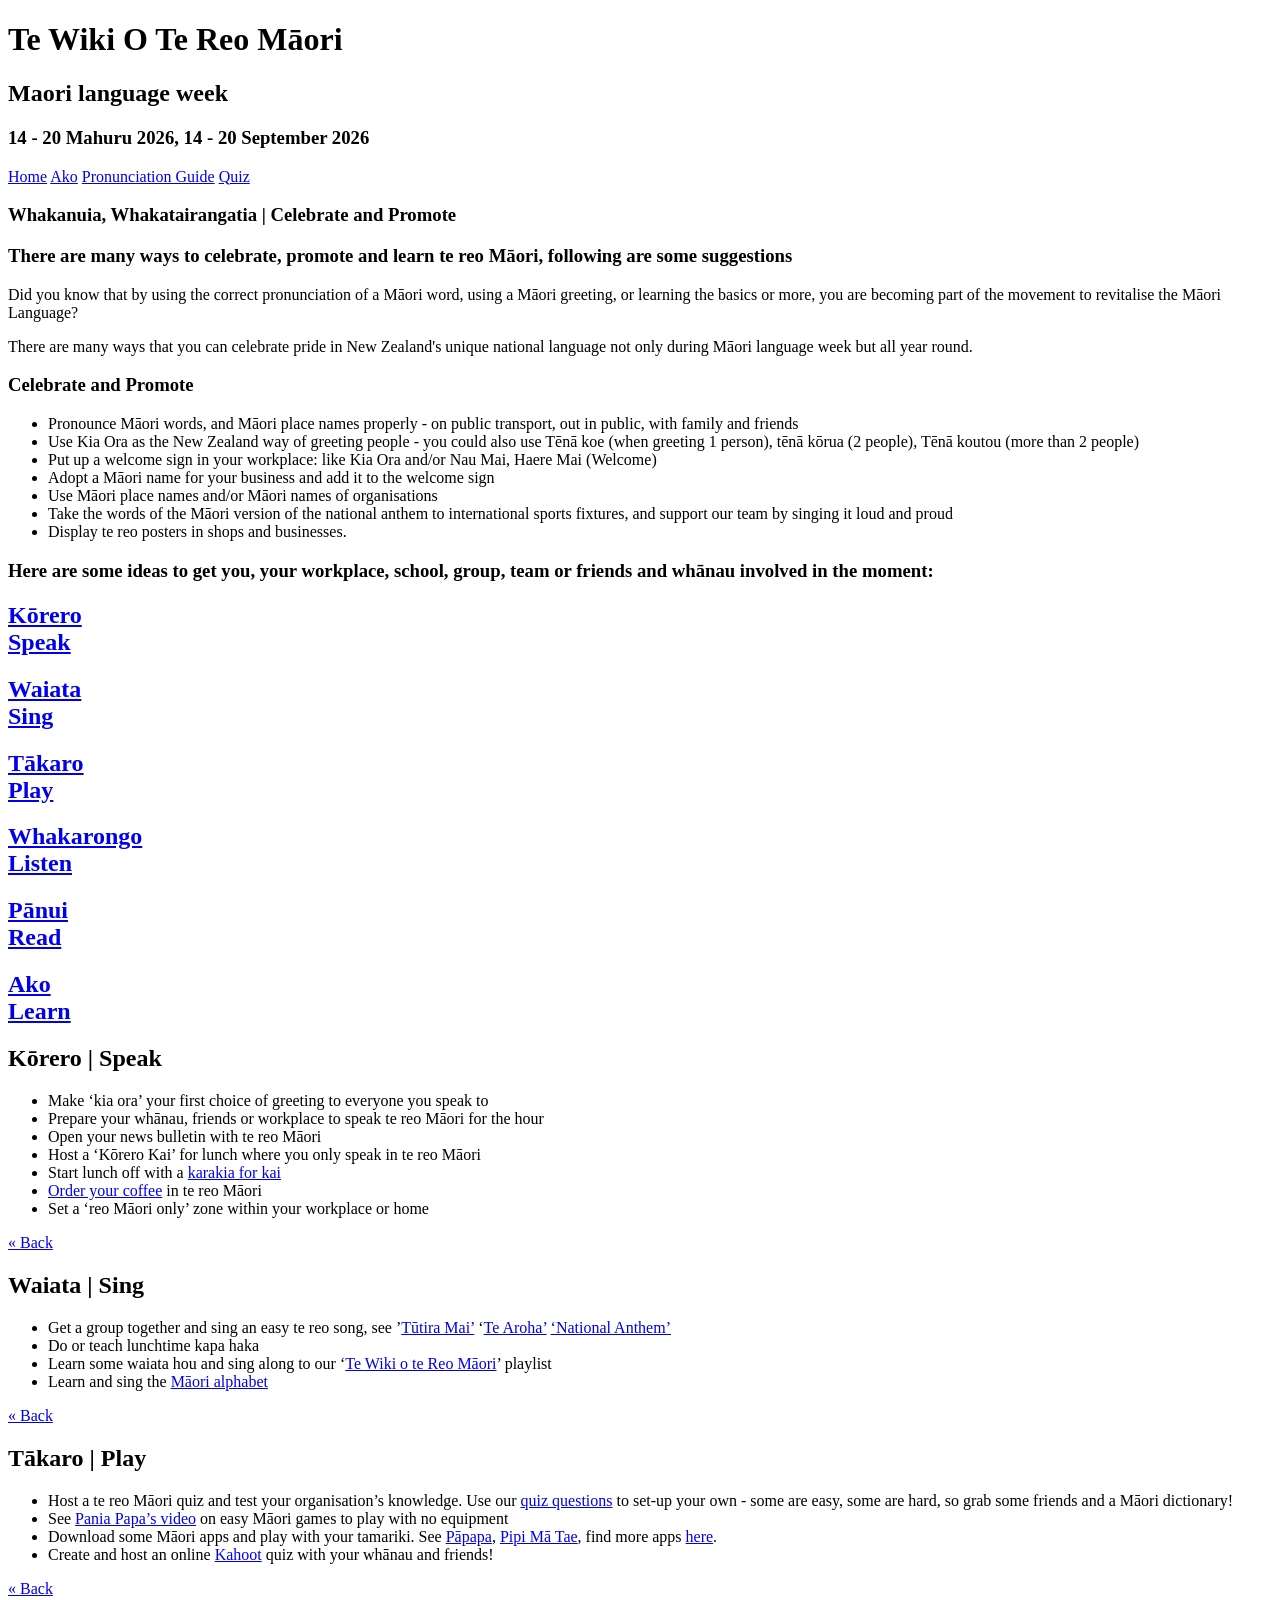
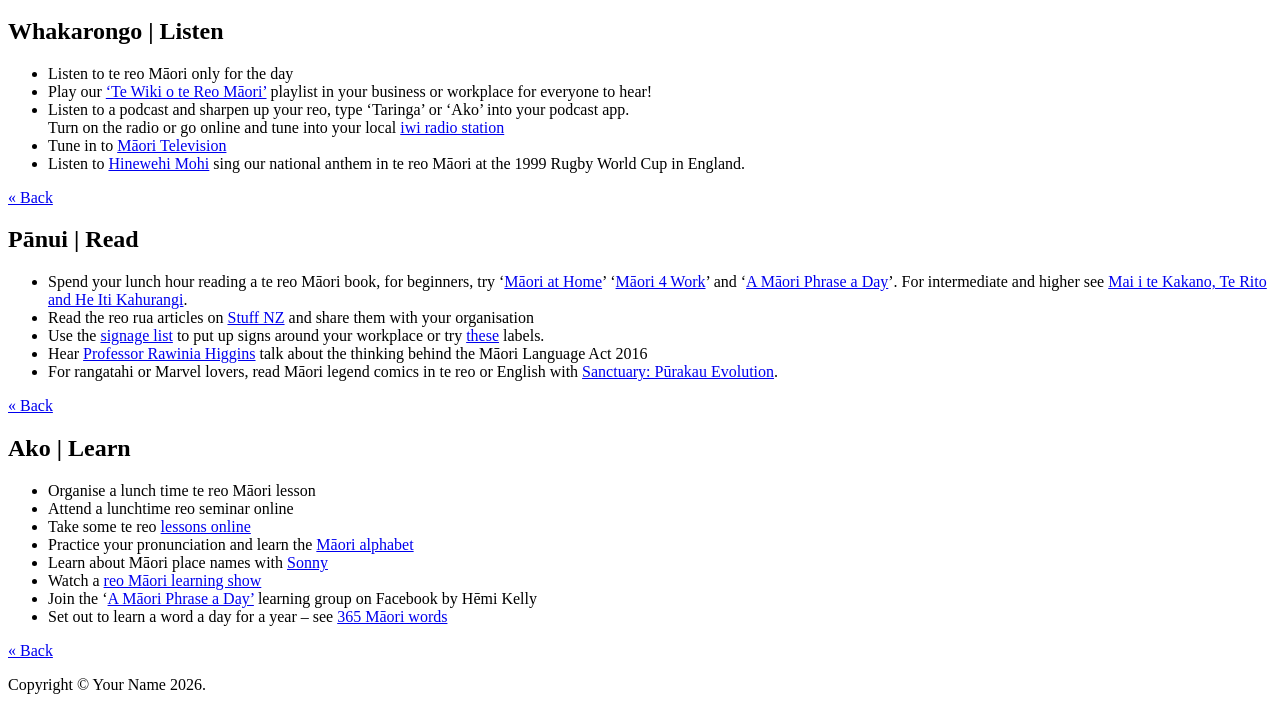
==== ako.html @ b83fb32b "Initial commit" ====
<!DOCTYPE html>
<html lang="mi"> <!-- Māori language. -->
    
    <!-- *****************************
         Author: Your name
         Creation date: 2 August 2026
         ***************************** 
    -->
    
<head>
    <title>Te Wiki O Te Reo Māori</title>
    <meta charset="UTF-8">
    <meta name="viewport" content="width=device-width, initial-scale=1">
    
    <link href="stylesheet.css" rel="stylesheet">
</head>   
    
<body>

    <header>
        <div>
            <h1>Te Wiki O Te Reo Māori</h1>
            <h2>Maori language week</h2>
            <h3>14 - 20 Mahuru 2026, 14 - 20 September 2026</h3>
        </div>

        <nav> <!-- Navigation menu -->
            <a href="index.html">Home</a>
            <a href="ako.html">Ako</a>
            <a href="pronunciation-guide.html">Pronunciation Guide</a>
            <a href="quiz.html">Quiz</a>
        </nav>
    </header>
    
<main>
    <section class="celebrate">
        <article>
            <h1>Whakanuia, Whakatairangatia | Celebrate and Promote</h1>

            <h3>There are many ways to celebrate, promote and learn te reo M&amacr;ori, following are some suggestions</h3>

            <p>Did you know that by using the correct pronunciation of a M&amacr;ori word, using a M&amacr;ori greeting, or learning the basics or more, you are becoming part of the movement to revitalise the M&amacr;ori Language?</p>

            <p>There are many ways that you can celebrate pride in New Zealand's unique national language not only during Māori language week but all year round.</p>

            <h1>Celebrate and Promote</h1>
            
            <ul class="intro-list">
                <li>Pronounce M&amacr;ori words, and M&amacr;ori place names properly - on public transport, out in public, with family and friends</li>
                <li>Use Kia Ora as the New Zealand way of greeting people - you could also use Tēnā koe (when greeting 1 person), tēnā kōrua (2 people), Tēnā koutou (more than 2 people)</li>
                <li>Put up a welcome sign in your workplace: like Kia Ora and/or Nau Mai, Haere Mai (Welcome)</li>
                <li>Adopt a M&amacr;ori name for your business and add it to the welcome sign</li> 
                <li>Use M&amacr;ori place names and/or M&amacr;ori names of organisations</li>
                <li>Take the words of the Māori version of the national anthem to international sports fixtures, and support our team by singing it loud and proud</li>
                <li>Display te reo posters in shops and businesses.</li>
            </ul>
        </article>
        
        <article>
            <h3 class="ideas">
              Here are some ideas to get you, your workplace, school, group, team or friends and whānau involved in the moment:</h3>

            <div class="ideas-grid">

                    <a href="#kōrero" class="tahi">
                        <h2>
                            Kōrero
                            <br />
                            Speak
                        </h2>
                    </a>

                    <a href="#waiata" class="rua">
                        <h2>
                            Waiata
                            <br />
                            Sing
                        </h2>
                    </a>

                    <a href="#tākaro" class="toru">
                        <h2>
                            Tākaro
                            <br />
                            Play
                        </h2>
                    </a>

                    <a href="#whakarongo" class="wha">
                        <h2>
                            Whakarongo
                            <br />
                            Listen
                        </h2>
                    </a>

                    <a href="#pānui" class="rima">
                        <h2>
                            Pānui
                            <br />
                            Read
                        </h2>
                    </a>
                    
                    <a href="#ako" class="ono">
                        <h2>
                            Ako
                            <br />
                            Learn
                        </h2>
                    </a>

            </div>
        </article>
        
        <article>

            <div class="ideas-block">
                <h2 id="kōrero">Kōrero | Speak</h2>
                <ul>
                    <li>Make ‘kia ora’ your first choice of greeting to everyone you speak to</li>
                    <li>Prepare your whānau, friends or workplace to speak te reo Māori for the hour</li>
                    <li>Open your news bulletin with te reo Māori</li>
                    <li>Host a ‘Kōrero Kai’ for lunch where you only speak in te reo Māori</li>
                    <li>Start lunch off with a <a rel="noopener" href="https://www.youtube.com/playlist?list=PL6B9BBC669E894E3D" target="_blank">karakia for kai</a>
                    </li>
                    <li>
                    <a rel="noopener" href="https://tetaurawhiri.govt.nz/rauemi-a-ipurangi/rauemi/kawhe/" target="_blank">Order your coffee</a> in te reo Māori</li>
                    <li>Set a ‘reo Māori only’ zone within your workplace or home</li>
                </ul>
                <a class="backlink" href="#ideas-start">&laquo; Back</a>
            </div>

            <div class="ideas-block">
                <h2 id="waiata">Waiata | Sing</h2>
                <ul>
                    <li>Get a group together and sing an easy te reo song, see ’<a rel="noopener" href="https://www.youtube.com/watch?v=fLq9xGxFGnQ" target="_blank">Tūtira Mai’</a> ‘<a rel="noopener" href="https://www.youtube.com/watch?v=uefJdSCkzPo" target="_blank">Te Aroha’</a> <a rel="noopener" href="https://www.youtube.com/watch?v=Z2ToGR1Sb98" target="_blank">‘National Anthem’</a>
                    </li>
                    <li>Do or teach lunchtime kapa haka</li>
                    <li>Learn some waiata hou and sing along to our ‘<a rel="noopener" href="https://open.spotify.com/playlist/5REACIoyxsgA07zGPTgxjd?si=OZTH36T9Quy_OtfSgTCrug" target="_blank">Te Wiki o te Reo Māori</a>’ playlist</li>
                    <li>Learn and sing the <a rel="noopener" href="https://purarangi.twoa.ac.nz/?fbclid=IwAR1LZ9u-KusBwdNvhUJF0g0aBV4DSne_AJ0-f-W0A2v3BgWDWhrOSQ52Q88" target="_blank">Māori alphabet</a>
                    </li>
                </ul>
                <a class="backlink" href="#ideas-start">&laquo; Back</a>
            </div>

            <div class="ideas-block">
                <h2 id="tākaro">Tākaro | Play</h2>
                <ul>
                    <li>Host a te reo Māori quiz and test your organisation’s knowledge. Use our <a rel="noopener" href="https://d3n8a8pro7vhmx.cloudfront.net/tetaurawhiri/pages/43/attachments/original/1598936890/Nau-mai-ki-te-Wiki-o-te-Reo-Maori-Uiui-Whakangahau.docx?1598936890" target="_blank">quiz questions</a> to set-up your own - some are easy, some are hard, so grab some friends and a Māori dictionary!</li>
                    <li>See <a rel="noopener" href="https://www.facebook.com/watch/live/?v=2657481541041820&amp;ref=search" target="_blank">Pania Papa’s video</a> on easy Māori games to play with no equipment</li>
                    <li>Download some Māori apps and play with your tamariki. See <a rel="noopener" href="https://play.google.com/store/apps/dev?id=6872636093325420402&amp;hl=en" target="_blank">Pāpapa</a>, <a rel="noopener" href="https://apps.apple.com/nz/app/tae-colours/id1194827736" target="_blank">Pipi Mā Tae</a>, find more apps <a rel="noopener" href="https://subjectguides.ara.ac.nz/maorilanguage/apps" target="_blank">here</a>.</li>
                    <li>Create and host an online <a rel="noopener" href="https://kahoot.com" target="_blank">Kahoot</a> quiz with your whānau and friends!</li>
                </ul>
                <a class="backlink" href="#ideas-start">&laquo; Back</a>
            </div>

            <div class="ideas-block">
                <h2 id="whakarongo">Whakarongo | Listen</h2>
                <ul>
                    <li>Listen to te reo Māori only for the day</li>
                    <li>Play our <a rel="noopener" href="https://open.spotify.com/playlist/5REACIoyxsgA07zGPTgxjd?si=OZTH36T9Quy_OtfSgTCrug" target="_blank">‘Te Wiki o te Reo Māori’</a> playlist in your business or workplace for everyone to hear!</li>
                    <li>Listen to a podcast and sharpen up your reo, type ‘Taringa’ or ‘Ako’ into your podcast app.<br>Turn on the radio or go online and tune into your local <a rel="noopener" href="http://www.irirangi.net/iwi-stations.aspx" target="_blank">iwi radio station</a>
                    </li>
                    <li>Tune in to <a rel="noopener" href="https://www.maoritelevision.com/" target="_blank">Māori Television</a>
                    </li>
                    <li>Listen to <a rel="noopener" href="https://www.youtube.com/watch?v=3Wt7WGkhsDs" target="_blank">Hinewehi Mohi</a> sing our national anthem in te reo Māori at the 1999 Rugby World Cup in England.</li>
                </ul>
                <a class="backlink" href="#ideas-start">&laquo; Back</a>
            </div>

            <div class="ideas-block">
                <h2 id="pānui">Pānui | Read</h2>
                <ul>
                    <li>Spend your lunch hour reading a te reo Māori book, for beginners, try ‘<a rel="noopener" href="https://www.penguin.co.nz/books/maori-at-home-9780143771470" target="_blank">Māori at Home</a>’ ‘<a rel="noopener" href="https://www.penguin.co.nz/books/maori-at-work-9780143773344" target="_blank">Māori 4 Work</a>’ and ‘<a rel="noopener" href="https://www.penguin.co.nz/books/maori-at-work-9780143773344" target="_blank">A Māori Phrase a Day</a>’. For intermediate and higher see <a rel="noopener" href="https://www.wananga.com/books.html" target="_blank">Mai i te Kakano, Te Rito and He Iti Kahurangi</a>.</li>
                    <li>Read the reo rua articles on <a rel="noopener" href="https://www.stuff.co.nz/pou-tiaki" target="_blank">Stuff NZ</a> and share them with your organisation</li>
                    <li>Use the <a rel="noopener" href="https://www.tetaurawhiri.govt.nz/ako/bilingual-signage/" target="_blank">signage list</a> to put up signs around your workplace or try <a rel="noopener" href="https://tetaurawhiri.govt.nz/rauemi-a-ipurangi/rauemi/everyday-labels/" target="_blank">these</a> labels.</li>
                    <li>Hear <a rel="noopener" href="https://www.victoria.ac.nz/capital-thinking/te-reo" target="_blank">Professor Rawinia Higgins</a> talk about the thinking behind the Māori Language Act 2016</li>
                    <li>For rangatahi or Marvel lovers, read Māori legend comics in te reo or English with <a rel="noopener" href="https://www.sanctuary.maori.nz/bundles/te-reo-maori" target="_blank">Sanctuary: Pūrakau Evolution</a>.</li>
                </ul>
                <a class="backlink" href="#ideas-start">&laquo; Back</a>
            </div>

            <div class="ideas-block">
                <h2 id="ako">Ako | Learn</h2>
                <ul>
                    <li>Organise a lunch time te reo Māori lesson</li>
                    <li>Attend a lunchtime reo seminar online</li>
                    <li>Take some te reo <a rel="noopener" href="http://www.tokureo.maori.nz/index.cfm/1,188,0,43,html/Series1" target="_blank">lessons online</a>
                    </li>
                    <li>Practice your pronunciation and learn the <a rel="noopener" href="https://purarangi.twoa.ac.nz/?fbclid=IwAR1LZ9u-KusBwdNvhUJF0g0aBV4DSne_AJ0-f-W0A2v3BgWDWhrOSQ52Q88" target="_blank">Māori alphabet</a>
                    </li>
                    <li>Learn about Māori place names with <a rel="noopener" href="https://vm.tiktok.com/JjCmU3F/" target="_blank">Sonny</a>
                    </li>
                    <li>Watch a <a rel="noopener" href="http://www.tokureo.maori.nz" target="_blank">reo Māori learning show</a>
                    </li>
                    <li>Join the ‘<a rel="noopener" href="https://www.facebook.com/groups/263436354660573" target="_blank">A Māori Phrase a Day’</a> learning group on Facebook by Hēmi Kelly</li>
                    <li>Set out to learn a word a day for a year – see <a rel="noopener" href="https://nzhistory.govt.nz/culture/maori-language-week/365-maori-words" target="_blank">365 Māori words</a>
                    </li>
                </ul>
                <a class="backlink" href="#ideas-start">&laquo; Back</a>
            </div>

        </article>
        
    </section>
</main>

<footer>
    <p>Copyright &copy; Your Name 2026.</p>
</footer>
     
</body>
</html>
---- stylesheet.css ----
/*
    Author: Your name
    Creation date: 17 August 2026
*/
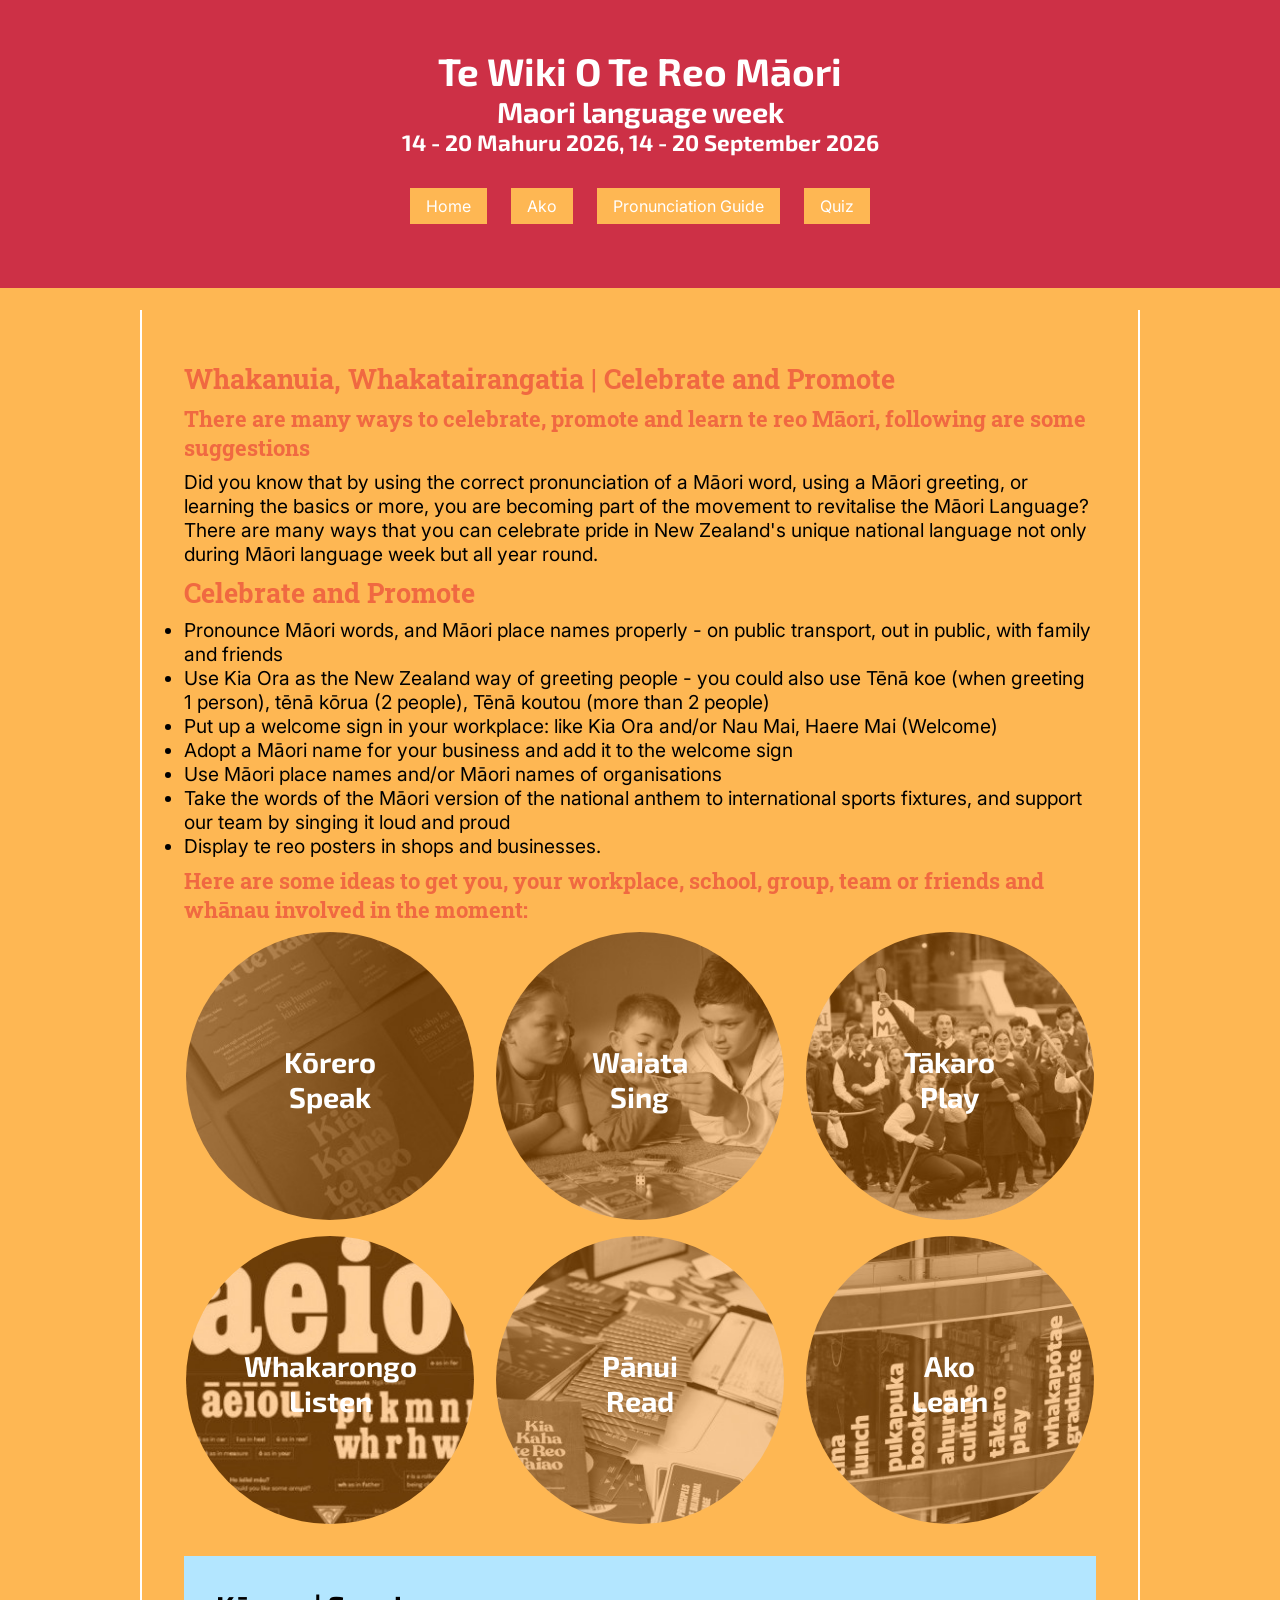
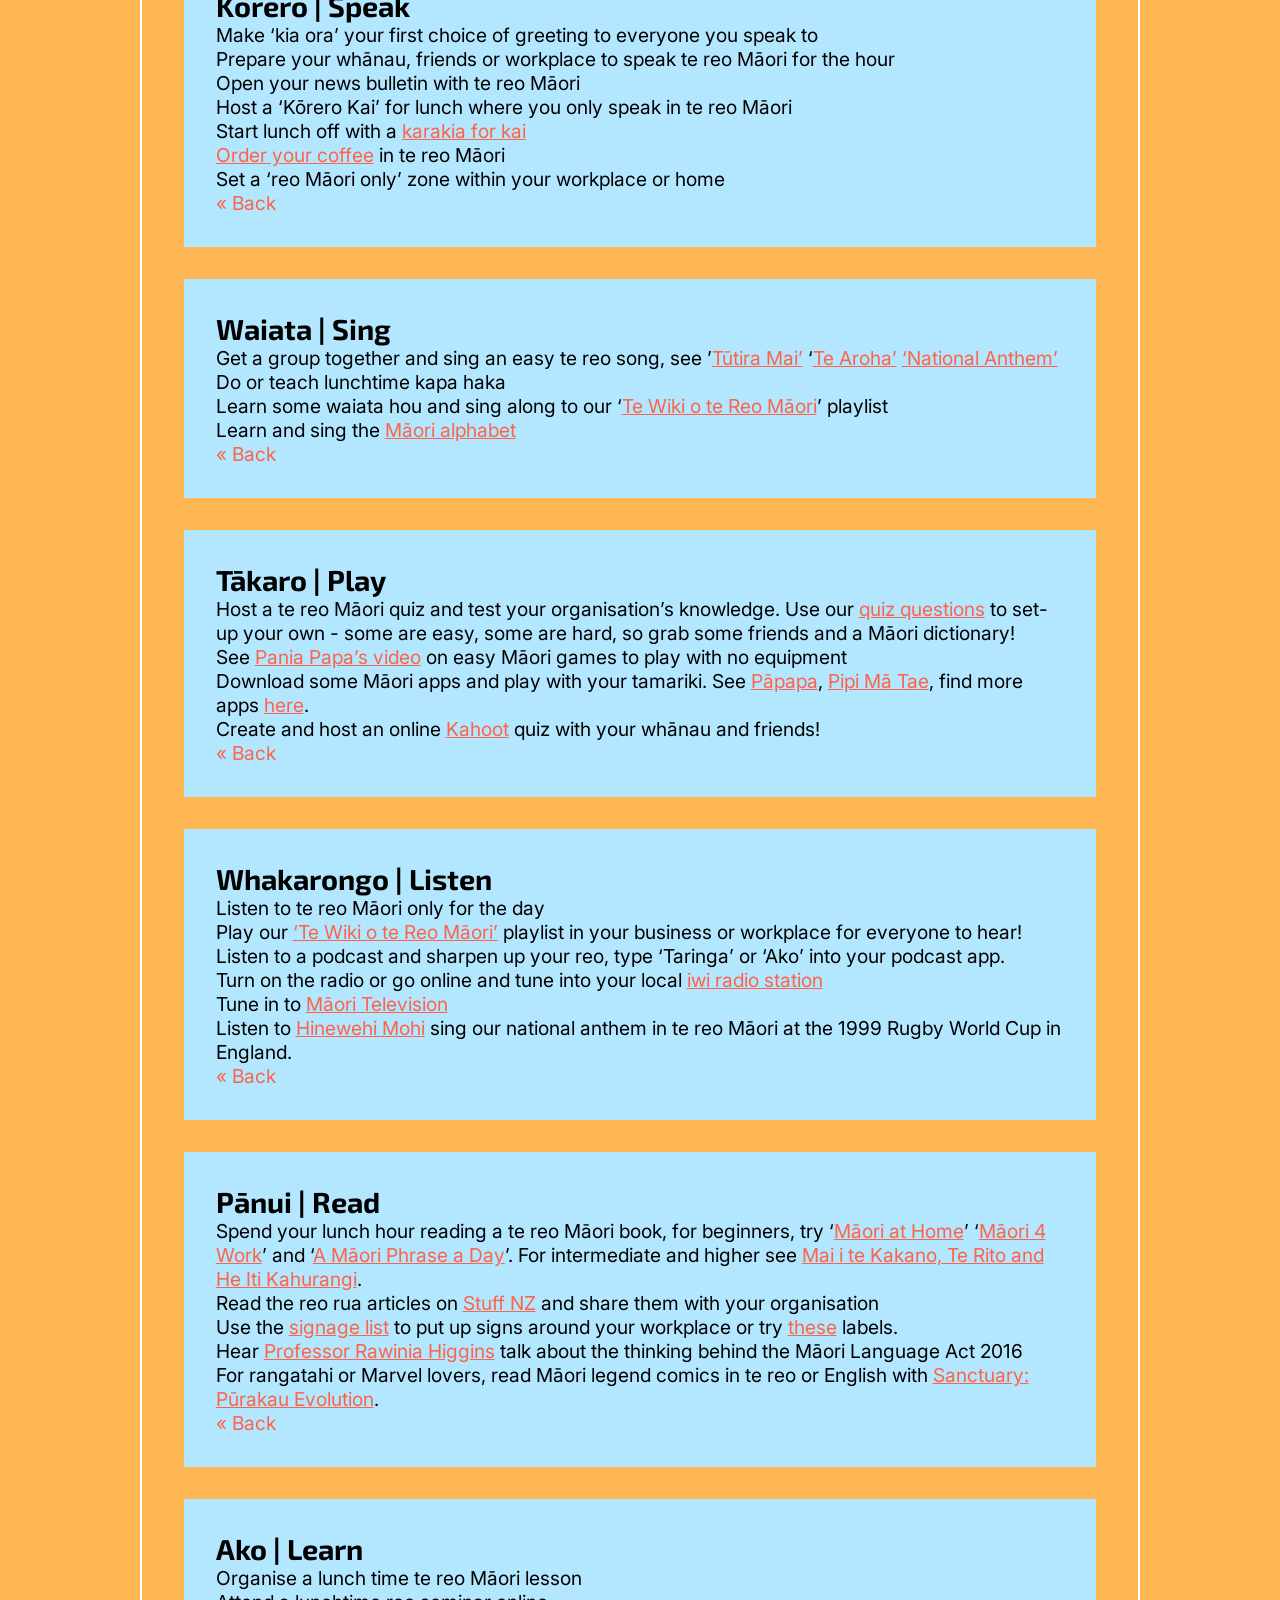
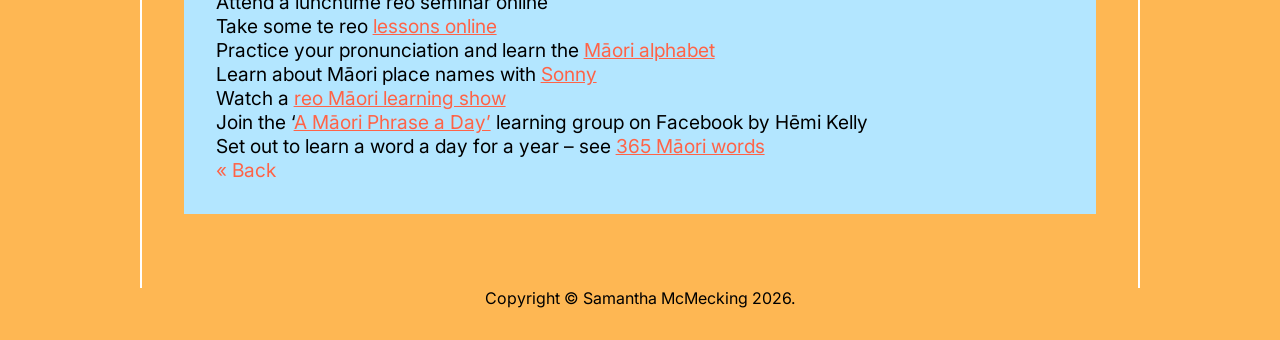
==== commit 956c9f99: "Updated the css" ====
--- a/ako.html
+++ b/ako.html
@@ -2,8 +2,8 @@
 <html lang="mi"> <!-- Māori language. -->
     
     <!-- *****************************
-         Author: Your name
-         Creation date: 2 August 2026
+         Author: Samantha McMecking
+         Creation date: 19 August 2026
          ***************************** 
     -->
     
@@ -12,7 +12,12 @@
     <meta charset="UTF-8">
     <meta name="viewport" content="width=device-width, initial-scale=1">
     
-    <link href="stylesheet.css" rel="stylesheet">
+    <link rel="preconnect" href="https://fonts.googleapis.com">
+<link rel="preconnect" href="https://fonts.gstatic.com" crossorigin>
+<link href="https://fonts.googleapis.com/css2?family=Exo+2:ital,wght@0,100..900;1,100..900&family=Inter:ital,opsz,wght@0,14..32,100..900;1,14..32,100..900&family=Roboto+Slab:wght@100..900&display=swap" rel="stylesheet">
+    
+<link href="stylesheet.css" rel="stylesheet">
+    
 </head>   
     
 <body>
@@ -207,7 +212,7 @@
 </main>
 
 <footer>
-    <p>Copyright &copy; Your Name 2026.</p>
+    <p>Copyright &copy; Samantha McMecking 2026.</p>
 </footer>
      
 </body>
--- a/stylesheet.css
+++ b/stylesheet.css
@@ -1,4 +1,186 @@
 /*
-    Author: Your name
+    Author: Samantha McMecking
     Creation date: 17 August 2026
-*/+*/
+
+*{
+    margin: 0;
+    padding: 0;
+    box-sizing: border-box;
+}
+
+@import url('https://fonts.googleapis.com/css2?family=Exo+2:ital,wght@0,100..900;1,100..900&family=Inter:ital,opsz,wght@0,14..32,100..900;1,14..32,100..900&family=Roboto+Slab:wght@100..900&display=swap');
+
+/* ==== Typography ============ */
+
+body {
+    font-family: "Inter", sans-serif;
+    font-size: 1.2rem;
+    background-color: #feb753;
+}
+
+h1,h2,h3 {
+    font-family: "Exo 2" , sans-serif;
+}
+
+/* ==== Page Layout ============ */
+
+header {
+    background-color: #cd3046;
+    text-align: center;
+    padding: 3rem 0;
+    color: #fff;
+    margin-bottom: 1.4rem;
+
+}
+
+main {
+    max-width: 1000px;
+    margin: 0 auto;
+    padding: 2.6rem;
+    border-left: solid 2px #fff;
+    border-right: solid 2px #fff;
+}
+
+footer {
+    font-size: 1rem;
+    text-align: center;
+    margin-bottom: 2rem;
+}
+
+/* ==== Navigation Menu ============ */
+
+nav {
+    margin: 2rem 0 1rem 0;
+    display: flex;
+    justify-content: center;
+    gap: 1.5rem;
+}
+
+nav a {
+    color: #fff;
+    font-size: 1rem;
+    text-decoration: none;
+    background-color: #feb753;
+    padding: .5rem 1rem .5rem 1rem;
+}
+
+nav a:hover {
+    text-decoration: underline;
+    background-color: #049021;
+}
+
+/* ==== Main Content Area ============ */
+
+main img {
+    width: 100%;
+}
+
+.goals {
+    margin-bottom: 2.4rem;
+}
+
+.goals-list {
+    margin-left: 3rem;
+    margin-bottom: 0.5rem;
+}
+
+/* ==== Ako Page ============ */
+
+.celebrate h1, .celebrate h3 {
+    font-family: "Roboto Slab", serif;
+}
+
+.celebrate h1 {
+    font-size: 1.7rem;
+    margin: 0.5rem 0;
+    color: #f06941;
+}
+
+.celebrate h3 {
+    font-size: 1.4rem;
+    margin: 0.5rem 0;
+    color: #f06941;
+}
+
+.ideas-grid{
+    display: grid;
+    grid-template-columns: repeat(auto-fit, minmax(18rem, 1fr));
+    gap: 1rem;
+    align-items: center;
+    max-width: 1000px;
+}
+
+.ideas-grid a {
+    color: #fff;
+    text-decoration: none;
+    padding-top: 7rem;
+    width: 18rem;
+    height: 18rem;
+    text-align: center;
+    place-self: center;
+    border-radius: 50%;
+
+}
+
+.ideas-grid a:hover {
+    text-decoration: underline;
+    opacity: 0.8;
+    color: beige;
+}
+
+.tahi {
+    background: url(images/bg-rauemi.jpg) no-repeat center center;
+    background-size: cover;
+}
+
+.rua {
+    background: url(images/Card-game-tamariki.jpg) no-repeat center center;
+    background-size: cover;
+}
+
+.toru {
+    background: url(images/haka.jpg) no-repeat center center;
+    background-size: cover;
+}
+
+.wha {
+    background: url(images/pronunciation-guide.jpg) no-repeat center center;
+    background-size: cover;
+}
+
+.rima {
+    background: url(images/Sign-ups.jpg) no-repeat center center;
+    background-size: cover;
+}
+
+.ono {
+    background: url(images/Te-Wiki.jpeg) no-repeat center center;
+    background-size: cover;
+}
+
+/* ==== Ideas list ============ */
+
+.ideas-block {
+    background-color: #b3e6ff;
+    padding: 2rem;
+    margin: 2rem 0;
+
+}
+
+.ideas-block ul {
+    list-style-type: none;
+}
+
+.ideas-block a {
+    color: tomato;
+
+}
+
+.ideas-block a:hover {
+    color:#cd3046;
+}
+
+.backlink {
+    text-decoration: none;
+}
